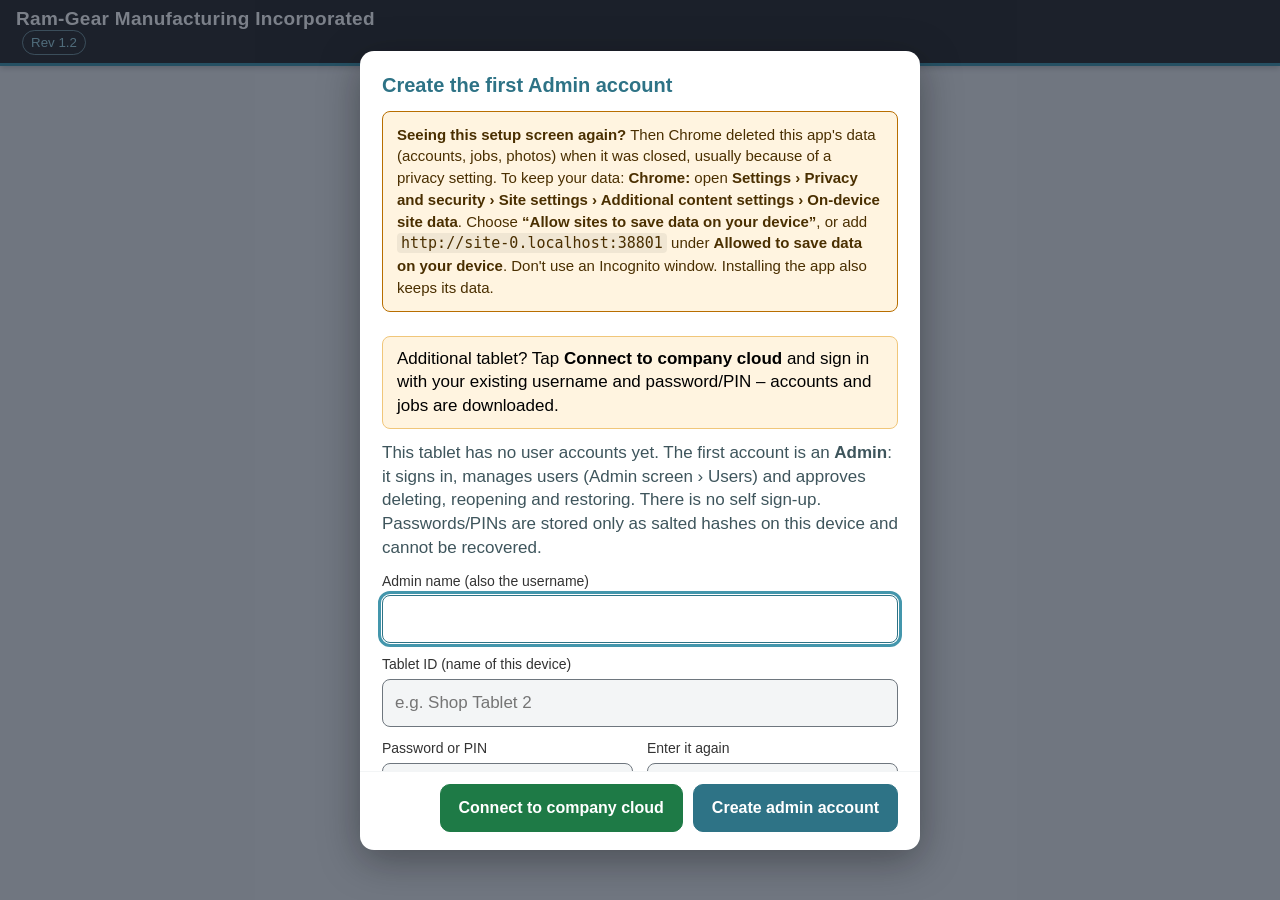
==== index.html @ e6ef88bc "Rev 1.2: offline-first cloud sync (Supabase) with check-out lock, finalized lock, admin user managem" ====
<!doctype html>
<html lang="en">
<head>
<meta charset="utf-8">
<meta name="viewport" content="width=device-width, initial-scale=1, viewport-fit=cover">
<title>Ram-Gear Manufacturing Incorporated</title>
<meta name="theme-color" content="#2C2C2E">
<meta name="description" content="Ram Gear gearbox assembly verification and teardown evaluation forms. Works offline; syncs with the company cloud when connected.">
<link rel="manifest" href="manifest.webmanifest">
<link rel="icon" href="icons/favicon-64.png" type="image/png">
<link rel="apple-touch-icon" href="icons/apple-touch-icon.png">
<meta name="apple-mobile-web-app-capable" content="yes">
<meta name="mobile-web-app-capable" content="yes">
<meta name="apple-mobile-web-app-status-bar-style" content="black-translucent">
<meta name="apple-mobile-web-app-title" content="Ram-Gear">
<link rel="stylesheet" href="app.css">
</head>
<body>
<header class="appbar">
  <button class="appbar-back" id="backBtn" hidden aria-label="Back"></button>
  <div class="appbar-title"><span class="brand">Ram-Gear Manufacturing Incorporated</span> <button type="button" class="rev-tag" id="aboutBtn" title="About this app">Rev</button></div>
  <div class="appbar-actions" id="appbarActions"></div>
  <button type="button" class="cloud-chip" id="cloudChip" hidden>☁</button>
  <div class="userbox" id="userBox"></div>
  <div class="crumbbar" id="appbarSub"></div>
</header>
<main id="view" tabindex="-1"></main>
<section id="login" class="login" hidden aria-label="Sign in">
  <div class="login-bg" aria-hidden="true"></div>
  <form class="login-card" id="loginForm" autocomplete="on" novalidate>
    <img class="login-logo" src="img/ramgear-logo.jpg" alt="Ram-Gear Manufacturing Inc logo" width="383" height="92">
    <h1 class="login-company">Ram-Gear Manufacturing Incorporated</h1>
    <address class="login-address">6150 E Hwy 44<br>Alice, TX 78332</address>
    <p class="login-app"><b>Industrial Gearbox Data</b> <span id="loginTablet"></span></p>
    <p class="login-msg" id="loginMsg" role="status" hidden></p>
    <label class="fld"><span>Username</span><input name="username" id="loginUser" autocomplete="username" autocapitalize="none" autocorrect="off" spellcheck="false" required></label>
    <label class="fld"><span>Password or PIN</span><input name="secret" id="loginSecret" type="password" autocomplete="current-password" required></label>
    <p class="pin-error" id="loginErr" role="alert" hidden></p>
    <button class="btn primary big" id="loginBtn" type="submit">Sign in</button>
    <button class="btn" id="loginRestoreBtn" type="button" hidden>Restore accounts from a backup</button>
    <p class="login-foot">Accounts are managed by your Admin on this tablet. Works offline.</p>
    <p class="login-rev" id="loginRev"></p>
  </form>
</section>
<div id="toast" role="status" aria-live="polite"></div>
<dialog id="dlg"><form method="dialog" id="dlgForm"></form></dialog>
<input type="file" id="fileCamera" accept="image/*" capture="environment" hidden>
<input type="file" id="fileGallery" accept="image/*" multiple hidden>
<input type="file" id="fileRestore" accept="application/json,.json" hidden>
<script src="js/version.js"></script>
<script src="js/config.js"></script>
<script src="vendor/supabase.min.js"></script>
<script src="vendor/pdf-lib.min.js"></script>
<script src="vendor/fflate.min.js"></script>
<script src="js/db.js"></script>
<script src="js/admin.js"></script>
<script src="js/auth.js"></script>
<script src="js/photos.js"></script>
<script src="js/camera.js"></script>
<script src="js/pdf.js"></script>
<script src="js/cloud.js"></script>
<script src="js/app.js"></script>
<script>
if ('serviceWorker' in navigator && location.protocol !== 'file:') {
  window.addEventListener('load', () => navigator.serviceWorker.register('sw.js', {updateViaCache: 'none'}).catch(e => console.warn('SW', e)));
  // A new app version took over (update): reload right away if nobody is signed in (login screen), otherwise offer it.
  const hadController = !!navigator.serviceWorker.controller;
  navigator.serviceWorker.addEventListener('controllerchange', () => {
    if (!hadController || window.__rgReloading) return;
    if (document.body.classList.contains('locked') && !document.querySelector('#dlg[open]')) { window.__rgReloading = true; location.reload(); }
    else if (window.RG && RG.toast) RG.toast('App updated – it will use the new version next time it is opened (or reload now).', 6000);
  });
}
</script>
</body>
</html>
---- app.css ----
/* Brand colors taken from ram-gear.com (theme ramgear, assets/css/main.css :root + WP global styles):
   --rg-navy #2C2C2E (body text, footer, page hero)   --rg-accent #4396AC (links, header rule, focus)
   --rg-accent-hover #2E7386 (primary button hover)   --rg-steel #3E555C   --rg-light #F3F5F6   --rg-muted #6E767E
   --rg-border #D5D8DB   --rg-proof #1A1A1C   #9FD3E1 (hero pill link)   #E8EAED (page background)
   Primary UI color is #2E7386 because white on #4396AC is only 3.4:1 (fails WCAG AA); white on #2E7386 is 5.4:1. */
:root{--navy:#2E7386;--navy2:#2E7386;--header:#2C2C2E;--brand-accent:#4396AC;--steel:#3E555C;--border:#D5D8DB;
--light:#F3F5F6;--grid:#6E767E;--fill:#F3F5F6;--bg:#E8EAED;--text:#2C2C2E;--muted:#3E555C;--link-on-dark:#9FD3E1;
--ok:#1e7a46;--warn:#b86e00;--danger:#b3261e;--accent:#1e7a46;--radius:10px;--tap:48px;
--safe-top:env(safe-area-inset-top,0px);--safe-bottom:env(safe-area-inset-bottom,0px)}
*{box-sizing:border-box}
html{-webkit-text-size-adjust:100%}
body{margin:0;background:var(--bg);color:var(--text);font:17px/1.4 -apple-system,BlinkMacSystemFont,"Segoe UI",Roboto,Helvetica,Arial,sans-serif;-webkit-tap-highlight-color:transparent;padding-bottom:calc(40px + var(--safe-bottom))}
a{color:var(--navy2)}
h1{font-size:24px;margin:0 0 4px;color:var(--navy)} h2{font-size:20px;margin:0;color:var(--navy)} h4{margin:0}
.muted{color:var(--muted)} .small{font-size:14px} .center{text-align:center} .right{margin-left:auto} .mono{font-family:ui-monospace,Menlo,monospace;word-break:break-all}
/* app bar */
.appbar{position:sticky;top:0;z-index:20;display:flex;align-items:center;gap:10px;background:var(--header);border-bottom:3px solid var(--brand-accent);color:#fff;padding:calc(8px + var(--safe-top)) 16px 8px;min-height:60px;box-shadow:0 2px 6px rgba(0,0,0,.2)}
.appbar a{color:#fff}
.appbar-back{display:inline-flex;align-items:center;gap:4px;flex:none;background:rgba(255,255,255,.12);border:1.5px solid rgba(255,255,255,.35);border-radius:10px;color:#fff;min-height:48px;padding:0 14px 0 8px;cursor:pointer;font-family:inherit;font-size:16px;font-weight:600;max-width:240px}
.appbar-back[hidden]{display:none}
.appbar-back .chev{font-size:32px;line-height:1;margin-top:-4px}
.appbar-back .blabel{white-space:nowrap;overflow:hidden;text-overflow:ellipsis}
.appbar-title{flex:1 1 180px;min-width:0;font-size:clamp(15px,1.9vw,19px);font-weight:600;line-height:1.15;white-space:normal;overflow-wrap:anywhere}
.brand{font-weight:800;letter-spacing:.3px} .sep{opacity:.6;margin:0 4px}
.appbar-actions{display:flex;gap:8px;align-items:center;flex-wrap:wrap;justify-content:flex-end}
.save-ind{font-size:13px;opacity:.85;margin-right:6px;white-space:nowrap}
/* buttons */
.btn{display:inline-flex;align-items:center;justify-content:center;gap:6px;min-height:var(--tap);padding:0 18px;border-radius:var(--radius);border:1.5px solid var(--navy);background:#fff;color:var(--navy);font-family:inherit;font-weight:600;font-size:16px;line-height:1;text-decoration:none;cursor:pointer;white-space:nowrap;user-select:none;-webkit-user-select:none}
.btn:active{transform:translateY(1px)}
.btn.primary{background:var(--navy);color:#fff}
.btn.accent{background:var(--accent);border-color:var(--accent);color:#fff}
.btn.warn{background:#fff4e0;border-color:var(--warn);color:#7a4a00}
.btn.danger{background:var(--danger);border-color:var(--danger);color:#fff}
.btn.big{min-height:56px;font-size:18px;padding:0 26px}
.appbar .btn.ghost{background:transparent;color:#fff;border-color:rgba(255,255,255,.6)}
.appbar .btn{min-height:44px;padding:0 14px}
main{max-width:1100px;margin:0 auto;padding:16px;outline:none}
/* cards */
.card{background:#fff;border-radius:var(--radius);padding:18px;margin-bottom:16px;box-shadow:0 1px 3px rgba(0,0,0,.08)}
.card-head{display:flex;align-items:center;gap:12px;margin-bottom:12px;flex-wrap:wrap}
.badge{display:inline-block;font-size:12px;font-weight:700;letter-spacing:.4px;text-transform:uppercase;padding:4px 9px;border-radius:999px;vertical-align:middle}
.badge.draft{background:#fff4e0;color:#7a4a00;border:1px solid #f0c67a}
.badge.done{background:#e3f4ea;color:var(--ok);border:1px solid #9fd3b3}
/* home */
.home-head{display:flex;align-items:center;justify-content:space-between;gap:16px;margin:8px 0 16px}
.search{width:100%;min-height:var(--tap);font-size:17px;padding:0 14px;border:1.5px solid var(--grid);border-radius:var(--radius);margin-bottom:12px}
.joblist{display:grid;gap:12px}
@media (min-width:1200px){.joblist{grid-template-columns:1fr 1fr}}
.jobcard{display:flex;gap:12px;background:#fff;border-radius:var(--radius);padding:16px 18px;text-decoration:none;color:var(--text);border-left:6px solid var(--brand-accent);box-shadow:0 1px 3px rgba(0,0,0,.08)}
.jobcard:active{background:var(--fill)}
.jc-main{flex:1;min-width:0} .jc-wo{font-weight:800;color:var(--navy);font-size:19px} .jc-cust{font-size:18px;margin:2px 0 8px}
.jc-forms{display:flex;flex-wrap:wrap;gap:8px} .formtag{font-size:14px;background:var(--light);border-radius:8px;padding:4px 8px}
.jc-side{text-align:right;display:flex;flex-direction:column;gap:6px;align-items:flex-end}
.empty{background:#fff;border-radius:var(--radius);padding:40px;text-align:center}
.linklist{list-style:none;padding:0;display:grid;gap:10px}
/* job */
.grid2{display:grid;grid-template-columns:1fr 1fr;gap:14px}
.formlist,.doclist{display:grid;gap:10px}
.formrow,.docrow{display:flex;gap:14px;align-items:center;justify-content:space-between;border:1px solid var(--light);border-radius:var(--radius);padding:14px;background:var(--fill)}
.formrow.off{opacity:.8;background:#fff;border-style:dashed}
.fr-main{flex:1;min-width:0} .fr-actions{display:flex;gap:8px;flex-wrap:wrap;justify-content:flex-end}
.bar{height:8px;background:var(--light);border-radius:6px;margin:8px 0 4px;overflow:hidden} .bar i{display:block;height:100%;background:var(--navy)}
/* fields */
.fld{display:flex;flex-direction:column;gap:4px;min-width:0;border:0;padding:0;margin:0}
.fld>span,.fld>legend{font-size:14px;color:#333}
input[type=text],input[type=date],input[type=search],input[type=password],input:not([type]),textarea{width:100%;min-height:var(--tap);font-family:inherit;font-size:17px;line-height:1.3;padding:10px 12px;border:1.5px solid var(--grid);border-radius:8px;background:var(--fill);color:var(--text);-webkit-appearance:none;appearance:none}
textarea{resize:vertical;min-height:80px}
input:focus,textarea:focus{outline:3px solid var(--brand-accent);outline-offset:1px;border-color:var(--navy);background:#fff}
input:disabled,textarea:disabled{background:#fff;color:var(--text);border-color:var(--light);opacity:1;-webkit-text-fill-color:var(--text)}
.with-suffix{display:flex;align-items:center;gap:8px} .with-suffix em{font-style:normal;font-weight:600;white-space:nowrap}
.row{display:grid;gap:12px;grid-template-columns:repeat(var(--c,2),minmax(0,1fr))}
.row.cols1{--c:1}.row.cols2{--c:2}.row.cols3{--c:3}.row.cols4{--c:4}
@media (max-width:700px){.row.cols3,.row.cols4{--c:2}.grid2{grid-template-columns:1fr}}
/* checkbox */
.chk{display:flex;align-items:flex-start;gap:12px;cursor:pointer;min-height:var(--tap);padding:6px 0;position:relative}
.chk input{position:absolute;opacity:0;width:1px;height:1px}
.chk .box{flex:none;width:34px;height:34px;border:2px solid var(--navy);border-radius:6px;background:#fff;display:flex;align-items:center;justify-content:center}
.chk input:checked+.box{background:var(--navy)}
.chk input:checked+.box::after{content:"";width:10px;height:18px;border:solid #fff;border-width:0 4px 4px 0;transform:rotate(45deg) translate(-1px,-2px)}
.chk input:focus-visible+.box{outline:3px solid var(--brand-accent);outline-offset:2px}
.chk .txt{padding-top:5px}
.chk.inline{display:inline-flex;margin-right:20px}
.chk.solo{justify-content:center;padding:0}
.choices{display:flex;flex-wrap:wrap;gap:10px}
.chk.pill{align-items:center;border:1.5px solid var(--grid);border-radius:999px;padding:4px 16px 4px 6px;background:#fff}
.chk.pill .box{width:28px;height:28px;border-radius:50%}
.chk.pill .txt{padding:0}
.chk.pill:has(input:checked){background:var(--light);border-color:var(--navy)}
.seg .chk.pill .box{border-radius:50%}
.chk.pill.replace:has(input:checked){background:#fde8e6;border-color:var(--danger)} .chk.pill.replace input:checked+.box{background:var(--danger);border-color:var(--danger)}
.chk.pill.repair:has(input:checked){background:#fff4e0;border-color:var(--warn)} .chk.pill.repair input:checked+.box{background:var(--warn);border-color:var(--warn)}
.chk.pill.reuse:has(input:checked){background:#e3f4ea;border-color:var(--ok)} .chk.pill.reuse input:checked+.box{background:var(--ok);border-color:var(--ok)}
.other-text{max-width:260px}
.choice-label{font-weight:700}
/* form page */
.form-top{margin:-16px -16px 12px;background:#fff;box-shadow:0 1px 3px rgba(0,0,0,.08)}
.pdfhead{display:none}
.form-meta{padding:14px 16px 6px;display:flex;flex-wrap:wrap;align-items:baseline;gap:6px 16px;justify-content:space-between}
.form-meta h1{font-size:21px;border-bottom:0}
.lockbar{margin:6px 16px 10px;padding:12px 14px;border-radius:8px;background:#e3f4ea;border:1px solid #9fd3b3}
.infobar{margin:6px 16px 10px;padding:10px 14px;border-radius:8px;background:#fff4e0;border:1px solid #f0c67a}
.chips{position:sticky;top:var(--appbar-h,60px);z-index:10;margin:-12px -16px 12px;box-shadow:0 2px 4px rgba(0,0,0,.06);display:flex;gap:8px;overflow-x:auto;padding:10px 16px;background:#fff;border-top:1px solid var(--light);-webkit-overflow-scrolling:touch;scrollbar-width:none}
.chips a{flex:none;white-space:nowrap;text-decoration:none;color:var(--navy);background:var(--light);border-radius:999px;padding:10px 14px;font-size:15px;font-weight:600}
.sec{background:#fff;border-radius:var(--radius);padding:0 16px 14px;margin-bottom:16px;box-shadow:0 1px 3px rgba(0,0,0,.08);scroll-margin-top:170px}
.sec-title{margin:0 -16px 12px;padding:12px 16px 12px 14px;background:var(--light);border-left:6px solid var(--brand-accent);border-radius:var(--radius) var(--radius) 0 0;color:var(--navy);font-size:18px}
.subhead{color:var(--navy);text-transform:uppercase;font-size:15px;letter-spacing:.3px;margin:14px 0 8px}
.blk{position:relative;padding:8px 0;border-bottom:1px solid var(--light)}
.blk:last-of-type{border-bottom:0}
.blk:not(.item):not(.comp):not(.tablewrap)[data-req]{padding-right:70px}
.blk:not(.item):not(.comp):not(.tablewrap)[data-req]>.na-btn{position:absolute;right:0;bottom:12px}
.item-line{display:flex;align-items:flex-start;gap:10px}.item-line .chk{flex:1}
.item .sub{margin:4px 0 4px 46px}
.item label.fld.sub{margin-left:46px}
.na-btn{flex:none;min-width:56px;min-height:40px;border-radius:8px;border:1.5px dashed var(--grid);background:#fff;color:var(--muted);font-family:inherit;font-weight:700;font-size:14px;cursor:pointer}
.na-btn.on{background:#6E767E;border:1.5px solid #6E767E;color:#fff}
.is-na{opacity:.55} .is-na .na-btn{opacity:1}
.missing{background:#fdecea;box-shadow:inset 4px 0 0 var(--danger);border-radius:6px}
tr.missing td{background:#fdecea}
.flash{animation:flash 1.6s ease}
@keyframes flash{0%,40%{box-shadow:0 0 0 4px rgba(179,38,30,.5)}100%{box-shadow:none}}
/* tables */
.tablewrap{overflow-x:auto;-webkit-overflow-scrolling:touch}
.tbl{border-collapse:collapse;width:100%;min-width:640px}
.tbl th{background:var(--steel);color:#fff;font-size:13px;padding:8px 6px;font-weight:700;text-align:center}
.tbl td{border:1px solid var(--grid);padding:4px;vertical-align:middle}
.tbl tbody tr:nth-child(even) td{background:var(--light)}
.tbl td.rowlabel{font-weight:700}
.tbl td input{min-height:44px;padding:8px;font-size:16px;min-width:64px}
.tbl td.c{text-align:center;width:60px}
.tbl .na-col{width:64px;background:transparent!important;border:0;text-align:center}
.tbl tr.is-na td:not(.na-col){opacity:.5}
/* components */
.comp{border:1px solid var(--light);border-radius:var(--radius);margin:10px 0;padding:0;overflow:hidden}
.comp-head{display:flex;align-items:center;gap:12px;flex-wrap:wrap;padding:8px 12px;background:var(--light);border-left:5px solid var(--navy)}
.comp-head>b{flex:1;min-width:200px;font-size:17px;color:var(--navy)}
.other-name{flex:1;display:flex;align-items:center;gap:8px;min-width:240px;font-weight:700}
.comp-body{padding:10px 12px;display:grid;gap:10px}
.comp.missing .comp-head{background:#fdecea}
details>summary{cursor:pointer;min-height:var(--tap);display:flex;align-items:center;font-weight:700;color:var(--navy);list-style:none}
details>summary::before{content:"▸";margin-right:8px;transition:transform .15s} details[open]>summary::before{transform:rotate(90deg)}
details>summary::-webkit-details-marker{display:none}
.sec-photos{margin-top:8px;border-top:1px dashed var(--grid);padding-top:4px}
/* photos */
.photo-btns{display:flex;gap:10px;flex-wrap:wrap;margin-bottom:10px}
.photo-btns .cam{background:var(--navy);color:#fff}
.thumbs{display:grid;grid-template-columns:repeat(auto-fill,minmax(170px,1fr));gap:12px}
.thumb{margin:0;position:relative;background:var(--fill);border:1px solid var(--light);border-radius:8px;padding:6px}
.thumb img{width:100%;height:130px;object-fit:cover;border-radius:6px;display:block;cursor:zoom-in;background:var(--border)}
.thumb .cap{margin-top:6px;min-height:42px;font-size:15px;padding:6px 8px}
.thumb figcaption{font-size:14px;margin-top:4px}
.thumb .del{position:absolute;top:10px;right:10px;width:40px;height:40px;border-radius:50%;border:0;background:rgba(0,0,0,.65);color:#fff;font-size:18px;cursor:pointer}
/* dialog */
dialog{border:0;border-radius:14px;padding:0;width:min(560px,94vw);max-height:90vh;box-shadow:0 10px 40px rgba(0,0,0,.35)}
dialog.wide{width:min(860px,96vw)}
dialog::backdrop{background:rgba(15,25,40,.55)}
.dlg-body{padding:20px 22px 8px;display:grid;gap:12px;max-height:calc(90vh - 90px);overflow:auto}
.dlg-body p{margin:0} .dlg-body ul{margin:0}
.dlg-actions{display:flex;gap:10px;justify-content:flex-end;flex-wrap:wrap;padding:12px 22px 18px;border-top:1px solid var(--light)}
img.full{max-width:100%;max-height:70vh;display:block;margin:0 auto;border-radius:8px}
.missing-list{list-style:none;padding:0;display:grid;gap:8px}
.missing-list li{display:flex;align-items:center;gap:12px;justify-content:space-between;padding:10px 12px;border:1px solid #f3c2bd;background:#fff8f7;border-radius:8px}
.ml-actions{display:flex;gap:8px;flex:none}.ml-actions .btn{min-height:44px;padding:0 12px}
/* viewer */
.viewer{position:fixed;inset:0;z-index:50;background:#333;display:flex;flex-direction:column}
.viewer-bar{display:flex;gap:8px;align-items:center;padding:calc(8px + var(--safe-top)) 12px 8px;background:var(--header);color:#fff;flex-wrap:wrap}
.viewer-bar .grow{flex:1} .viewer iframe{flex:1;border:0;background:#fff;width:100%}
#toast{position:fixed;left:50%;bottom:calc(24px + var(--safe-bottom));transform:translate(-50%,40px);opacity:0;background:#1A1A1C;color:#fff;padding:12px 18px;border-radius:10px;transition:.2s;z-index:60;pointer-events:none;max-width:90vw}
#toast.show{opacity:1;transform:translate(-50%,0)}
.formbody.locked .chk{cursor:default}
.pcount{margin-left:6px;font-weight:600;color:var(--muted)}

.appbar{flex-wrap:wrap;row-gap:4px}
.crumbbar{flex-basis:100%;order:5;font-size:16px;white-space:nowrap;overflow-x:auto;scrollbar-width:none;padding:2px 0 2px}
.crumbbar:empty{display:none}
.crumbs{font-weight:600}
.crumbs a{color:var(--link-on-dark);text-decoration:none;padding:6px 2px}
.crumbs a:active{text-decoration:underline}
.crumbs .sep{opacity:.55;margin:0 6px}
.crumbs .cur{color:#fff}
i.auto{font-style:normal;font-size:12px;color:var(--ok);margin-left:6px}
input[readonly]{background:var(--light);color:var(--muted)}
select{width:100%;min-height:var(--tap);font-family:inherit;font-size:17px;padding:8px 12px;border:1.5px solid var(--grid);border-radius:8px;background:var(--fill);color:var(--text)}
.custcard.unassigned{border-left-color:var(--warn)}
.jobcount{font-weight:800;color:var(--navy);font-size:18px}
.custfile h1{margin:0}
.details{display:grid;grid-template-columns:repeat(auto-fill,minmax(220px,1fr));gap:12px 20px}
.details a{color:var(--navy2);font-weight:600}

.brand{display:block}
@media (max-width:900px){.appbar .btn{padding:0 10px;font-size:15px}.save-ind{display:none}.appbar-back{max-width:150px}}
.pin{font-size:24px!important;letter-spacing:.35em;text-align:center}
.pin-error{color:var(--danger);font-weight:700;background:#fdecea;border:1px solid #f3c2bd;border-radius:8px;padding:10px 12px}
dialog.approval .dlg-body h2{color:var(--danger)}
.btn.danger-outline{border-color:var(--danger);color:var(--danger)}
.tbl.audit{min-width:700px}.tbl.audit td{padding:8px;font-size:15px;vertical-align:top}.tbl.audit tr.bad td{color:var(--danger)}

/* in-app camera */
.vh{position:absolute;width:1px;height:1px;opacity:0;overflow:hidden;pointer-events:none}
.fallback-pick{position:relative;justify-self:start}
.camera{position:fixed;inset:0;z-index:80;background:#000;color:#fff;display:flex;flex-direction:column;padding:env(safe-area-inset-top,0) env(safe-area-inset-right,0) env(safe-area-inset-bottom,0) env(safe-area-inset-left,0)}
.cam-top{display:flex;align-items:center;gap:12px;padding:10px 14px;background:rgba(44,44,46,.92);border-bottom:3px solid var(--brand-accent)}
.cam-top .btn[hidden]{display:none}
.cam-top .btn{background:#fff;color:var(--navy);min-height:52px;font-size:17px}
.cam-title{flex:1;min-width:0;font-weight:700;white-space:nowrap;overflow:hidden;text-overflow:ellipsis}
.cam-count{font-weight:700;background:rgba(255,255,255,.15);border-radius:999px;padding:6px 12px;white-space:nowrap}
.cam-res{font-size:13px;opacity:.7}
.cam-stage{position:relative;flex:1;min-height:0;display:flex;align-items:center;justify-content:center;background:#000}
.cam-stage video{width:100%;height:100%;object-fit:contain;background:#000}
.cam-stage video.mirror{transform:scaleX(-1)}
.cam-msg{position:absolute;font-size:18px;opacity:.8}
.camera:not([data-mode=starting]) .cam-msg{display:none}
.cam-review{position:absolute;inset:0;display:none;align-items:center;justify-content:center;background:#000}
.cam-review img{max-width:100%;max-height:100%;object-fit:contain}
.camera[data-mode=review] .cam-review{display:flex}
.cam-bottom{padding:14px 18px 18px;background:rgba(0,0,0,.85)}
.cam-live-ctl{display:grid;grid-template-columns:1fr auto 1fr;align-items:center;gap:12px}
.cam-review-ctl{display:none;gap:12px;align-items:center}
.camera[data-mode=review] .cam-live-ctl{display:none}
.camera[data-mode=review] .cam-review-ctl{display:flex}
.cam-review-ctl .cam-caption{flex:1;background:#fff;color:#000}
.cam-review-ctl .btn{min-height:56px;font-size:18px;padding:0 22px}
.cam-review-ctl .cam-retake{background:#fff;color:var(--navy)}
.cam-shutter{width:88px;height:88px;border-radius:50%;border:6px solid #fff;background:var(--light);box-shadow:0 0 0 3px rgba(0,0,0,.5) inset;cursor:pointer}
.cam-shutter:active{background:#fff;transform:scale(.95)}
.camera[data-mode=starting] .cam-shutter{opacity:.4;pointer-events:none}
.cam-strip{display:flex;gap:6px;overflow-x:auto;min-height:56px;align-items:center}
.cam-strip img{height:56px;width:56px;object-fit:cover;border-radius:6px;border:2px solid #fff;flex:none}

/* backup reminder */
.backup-banner{display:flex;flex-wrap:wrap;align-items:center;gap:14px 20px;background:#fff4e0;border:2px solid var(--warn);border-radius:var(--radius);padding:16px 18px;margin-bottom:16px;color:#5a3700;font-size:18px}
.backup-banner[hidden]{display:none}
.backup-banner .bb-text{flex:1 1 320px}
.backup-banner .bb-actions{display:flex;gap:12px;flex-wrap:wrap}
.lastbk{font-size:13px;opacity:.85;white-space:nowrap;align-self:center}
.bk-interval{max-width:280px;margin-top:12px}

/* keyboard focus (site: 2-3px solid accent outline) */
.btn:focus-visible,a:focus-visible,select:focus-visible,button:focus-visible{outline:3px solid var(--brand-accent);outline-offset:2px}
.appbar .btn:focus-visible,.appbar a:focus-visible,.appbar-back:focus-visible,.camera .btn:focus-visible,.cam-shutter:focus-visible{outline-color:var(--link-on-dark)}
.btn.primary:hover{background:var(--steel);border-color:var(--steel)}
.card,.sec,.jobcard,.empty{border:1px solid var(--border)}
.jobcard{border-left:6px solid var(--brand-accent)}
select:focus{outline:3px solid var(--brand-accent);outline-offset:1px;border-color:var(--navy)}
.tablet-row{padding:0 16px 10px;max-width:420px}
.job-tablet{margin-top:12px}

/* ---------- login screen ---------- */
body.locked .appbar,body.locked main,body.locked #toast{display:none}
.login{position:fixed;inset:0;z-index:90;display:flex;align-items:center;justify-content:center;padding:calc(24px + var(--safe-top)) 20px calc(24px + var(--safe-bottom));overflow:auto;background:#1A1A1C}
.login[hidden]{display:none}
.login-bg{position:fixed;inset:0;background:url(img/login-bg.jpg) 48% 64%/cover no-repeat}
/* dark overlay: charcoal (#2C2C2E / #1A1A1C from ram-gear.com) so the photo recedes behind the card */
.login-bg::after{content:"";position:absolute;inset:0;background:linear-gradient(180deg,rgba(26,26,28,.55) 0%,rgba(26,26,28,.35) 45%,rgba(26,26,28,.8) 100%)}
.login-card{position:relative;width:min(440px,100%);background:rgba(255,255,255,.97);border-radius:14px;border-top:5px solid var(--brand-accent);box-shadow:0 18px 50px rgba(0,0,0,.45);padding:26px 28px 20px;display:flex;flex-direction:column;gap:12px;color:var(--text)}
.login-logo{display:block;width:min(300px,100%);height:auto;margin:0 auto 2px}
.login-company{margin:0;text-align:center;font-size:21px;color:var(--header);border:0}
.login-address{font-style:normal;text-align:center;color:var(--steel);line-height:1.4;margin-top:-6px}
.login-app{margin:0;text-align:center;color:var(--navy);font-size:15px}
.login-app span{color:var(--steel);font-weight:400}
.login-app span:not(:empty)::before{content:"· "}
.login-msg{margin:0;padding:10px 12px;border-radius:8px;background:var(--light);border:1px solid var(--border);color:var(--header);font-size:15px}
.login-card .fld input{background:#fff}
.login-card .btn{width:100%}
.login-foot{margin:0;text-align:center;font-size:13px;color:var(--steel)}
@media (orientation:landscape) and (max-height:820px){.login-card{padding:18px 24px 14px;gap:9px}.login-logo{width:240px}}
/* ---------- signed-in user in header ---------- */
.userbox{display:flex;align-items:center;gap:8px;flex:none}
.userbox:empty{display:none}
.user-chip{display:inline-flex;align-items:center;gap:6px;font-size:14px;white-space:nowrap;max-width:260px;overflow:hidden;text-overflow:ellipsis}
.role-tag{font-size:11px;font-weight:700;text-transform:uppercase;letter-spacing:.4px;background:var(--brand-accent);color:#1A1A1C;border-radius:999px;padding:2px 8px}
.tbl.users td{vertical-align:middle;text-align:left}
.tbl.users tr.off td{color:var(--steel);background:var(--light)}
.uactions{display:flex;gap:6px;flex-wrap:wrap;justify-content:flex-end}
.uactions .btn{min-height:40px;padding:0 12px;font-size:14px}
.badge.off{background:#eceef0;color:#3E555C;border:1px solid var(--border)}
.card-head .right{margin-left:auto}
.rev-tag{display:inline-block;vertical-align:middle;margin-left:6px;font:600 12px/1 inherit;font-family:inherit;color:var(--link-on-dark);background:transparent;border:1px solid rgba(159,211,225,.6);border-radius:999px;padding:4px 8px;cursor:pointer}
.login-rev{margin:-4px 0 0;text-align:center;font-size:12px;color:var(--steel)}
/* storage persistence warnings */
.store-warn{background:#fff4e0;border:1.5px solid var(--warn);border-radius:8px;padding:12px 14px;color:#4a2f00;font-size:15px;line-height:1.45;margin:0 0 12px}
.store-warn code,.store-error code{background:rgba(0,0,0,.06);padding:1px 4px;border-radius:4px}
.store-ok{color:var(--ok);font-weight:600;margin:0 0 10px}
.storage-banner{display:flex;flex-direction:column;gap:10px;margin-bottom:16px}
.storage-banner[hidden]{display:none}
.storage-banner .store-warn{margin:0}
.store-line{display:flex;flex-wrap:wrap;align-items:center;gap:10px;margin-bottom:10px}
.store-error{background:#fdecea;border:1px solid #f3c2bd;border-radius:8px;padding:12px 14px;color:#5c1410}
.store-error h2{color:var(--danger);margin-bottom:6px}
/* cloud sync */
.cloud-chip{flex:none;min-height:40px;border-radius:20px;border:1.5px solid rgba(255,255,255,.35);background:rgba(255,255,255,.1);color:#fff;font:600 14px/1 inherit;font-family:inherit;padding:0 12px;cursor:pointer;white-space:nowrap}
.cloud-chip[hidden]{display:none}
.cloud-chip.off{border-color:#f0c36d;color:#ffe2a8}
.cloud-chip.bad{border-color:#ff9c94;color:#ffd0cb}
.lockbar.inuse{background:#fff4e0;border-color:var(--warn);color:#4a2f00}
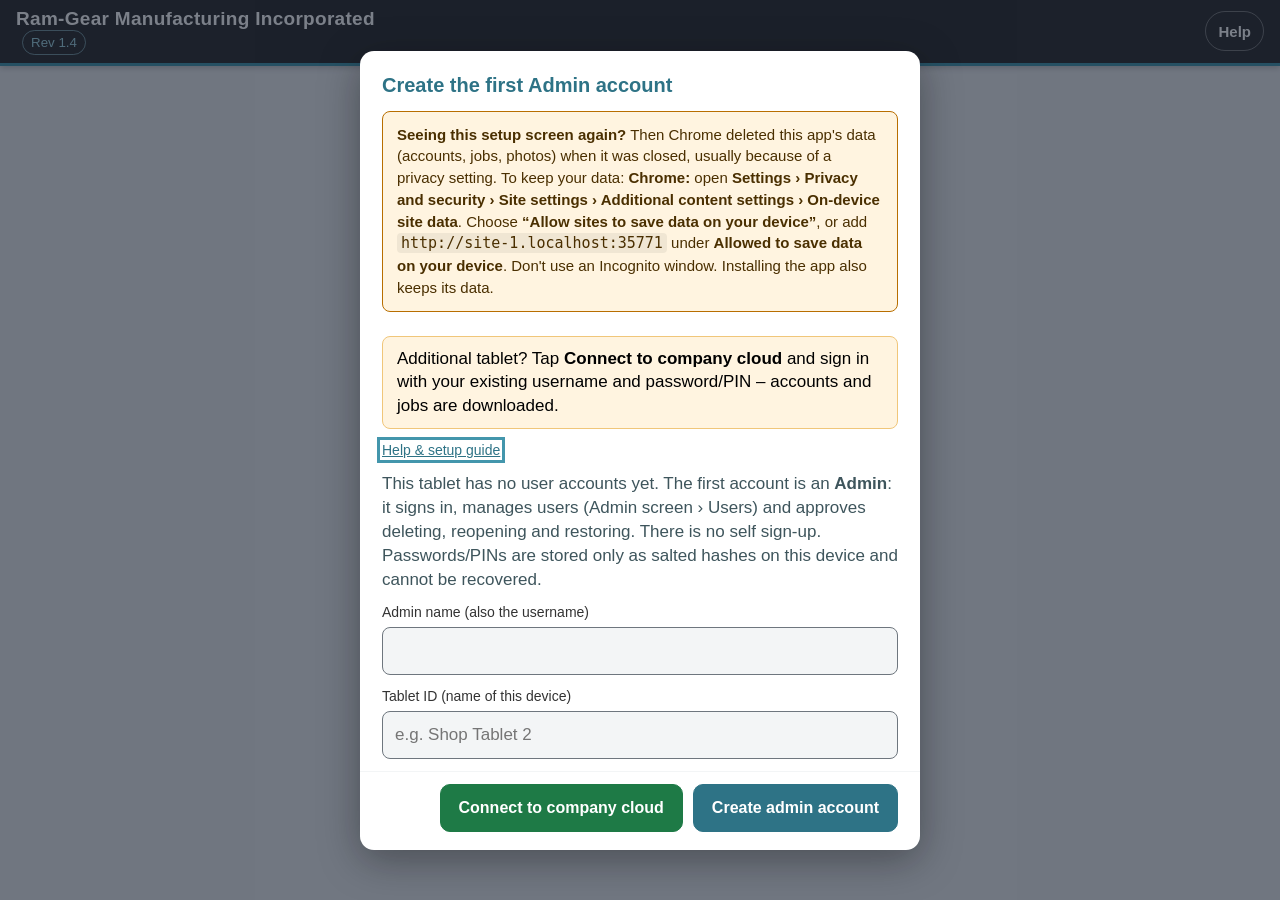
==== commit 9e0ede44: "Rev 1.4: Help page (step-by-step guide, offline, printable), Enter submits dialogs, phone/desktop la" ====
--- a/index.html
+++ b/index.html
@@ -20,6 +20,7 @@
   <button class="appbar-back" id="backBtn" hidden aria-label="Back"></button>
   <div class="appbar-title"><span class="brand">Ram-Gear Manufacturing Incorporated</span> <button type="button" class="rev-tag" id="aboutBtn" title="About this app">Rev</button></div>
   <div class="appbar-actions" id="appbarActions"></div>
+  <a class="help-link" id="helpLink" href="help.html" target="_blank" rel="noopener" title="How-to guide">Help</a>
   <button type="button" class="cloud-chip" id="cloudChip" hidden>☁</button>
   <div class="userbox" id="userBox"></div>
   <div class="crumbbar" id="appbarSub"></div>
@@ -38,7 +39,7 @@
     <p class="pin-error" id="loginErr" role="alert" hidden></p>
     <button class="btn primary big" id="loginBtn" type="submit">Sign in</button>
     <button class="btn" id="loginRestoreBtn" type="button" hidden>Restore accounts from a backup</button>
-    <p class="login-foot">Accounts are managed by your Admin on this tablet. Works offline.</p>
+    <p class="login-foot">Accounts are managed by your Admin. Works offline. <a href="help.html" target="_blank" rel="noopener" id="loginHelp">Help &amp; setup guide</a></p>
     <p class="login-rev" id="loginRev"></p>
   </form>
 </section>
--- a/app.css
+++ b/app.css
@@ -23,7 +23,7 @@
 .appbar-title{flex:1 1 180px;min-width:0;font-size:clamp(15px,1.9vw,19px);font-weight:600;line-height:1.15;white-space:normal;overflow-wrap:anywhere}
 .brand{font-weight:800;letter-spacing:.3px} .sep{opacity:.6;margin:0 4px}
 .appbar-actions{display:flex;gap:8px;align-items:center;flex-wrap:wrap;justify-content:flex-end}
-.save-ind{font-size:13px;opacity:.85;margin-right:6px;white-space:nowrap}
+.save-ind{font-size:13px;opacity:.85;margin-right:6px;white-space:nowrap;display:inline-block;min-width:118px;text-align:right}
 /* buttons */
 .btn{display:inline-flex;align-items:center;justify-content:center;gap:6px;min-height:var(--tap);padding:0 18px;border-radius:var(--radius);border:1.5px solid var(--navy);background:#fff;color:var(--navy);font-family:inherit;font-weight:600;font-size:16px;line-height:1;text-decoration:none;cursor:pointer;white-space:nowrap;user-select:none;-webkit-user-select:none}
 .btn:active{transform:translateY(1px)}
@@ -292,3 +292,18 @@
 .cloud-chip.off{border-color:#f0c36d;color:#ffe2a8}
 .cloud-chip.bad{border-color:#ff9c94;color:#ffd0cb}
 .lockbar.inuse{background:#fff4e0;border-color:var(--warn);color:#4a2f00}
+.help-link{flex:none;display:inline-flex;align-items:center;min-height:40px;padding:0 12px;border-radius:20px;border:1.5px solid rgba(255,255,255,.35);color:var(--link-on-dark);font-weight:600;font-size:15px;text-decoration:none}
+.help-link:hover{background:rgba(255,255,255,.1)}
+.login-foot a{color:var(--navy);font-weight:600}
+/* ---------- Rev 1.4 layout: phones and small windows ---------- */
+/* Phones: the header wraps to several rows, so it scrolls away instead of covering a third of the screen;
+   the form's section chips then stick to the very top. */
+@media (max-width:600px){
+  .appbar{position:relative;gap:6px;padding:calc(6px + var(--safe-top)) 10px 6px}
+  .appbar .brand{font-size:15px}
+  .appbar .btn,.appbar .help-link,.cloud-chip{min-height:40px;padding:0 10px;font-size:14px}
+  .appbar-back{min-height:44px}
+  .chips{top:0}
+  .sec{scroll-margin-top:64px}
+  .card{padding:14px}
+}
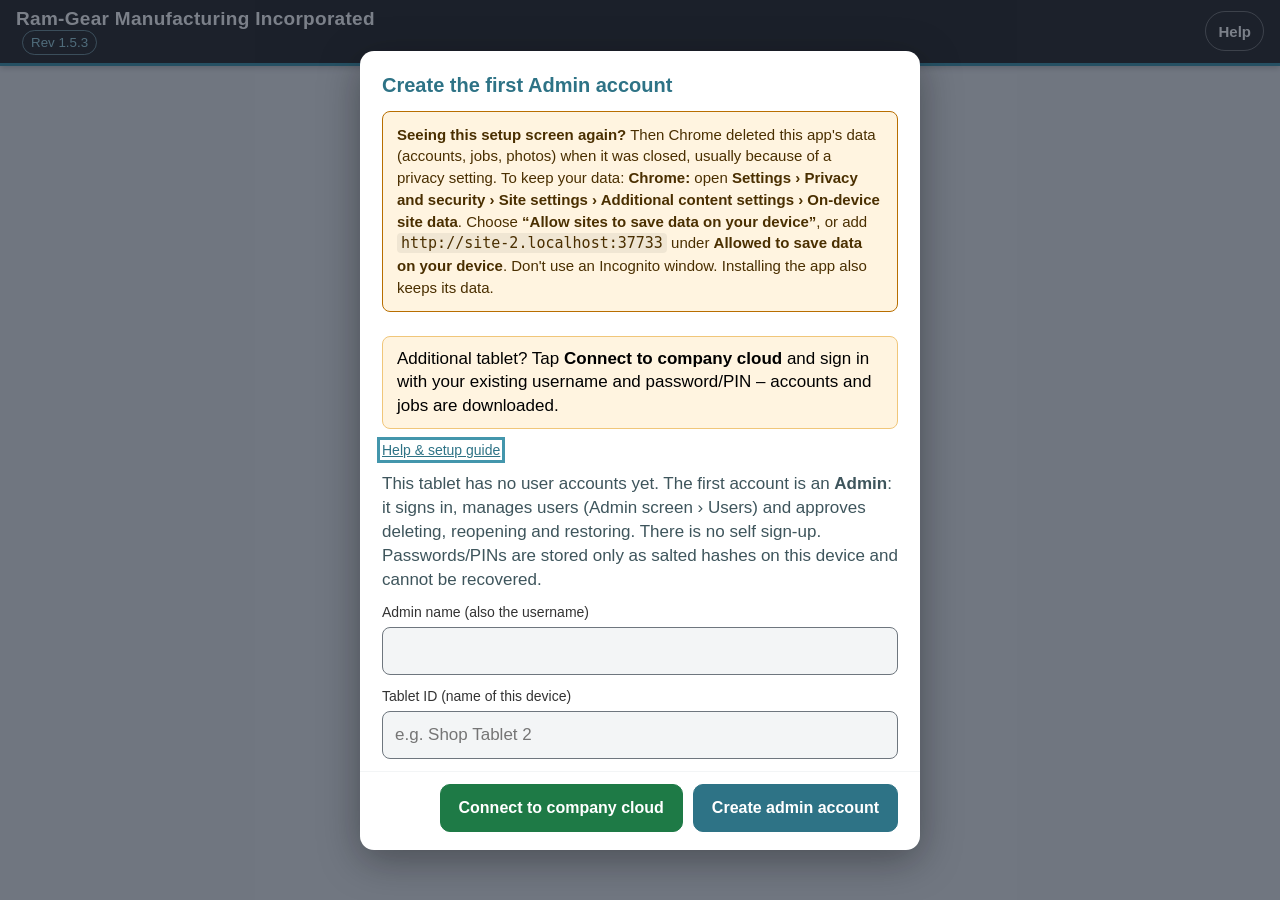
==== commit eed4e123: "Rev 1.5.3: uniform field height in the customer dialog, US phone format XXX-XXX-XXXX (typing, paste," ====
--- a/index.html
+++ b/index.html
@@ -58,6 +58,7 @@
 <script src="js/auth.js"></script>
 <script src="js/photos.js"></script>
 <script src="js/camera.js"></script>
+<script src="js/phone.js"></script>
 <script src="js/pdf.js"></script>
 <script src="js/cloud.js"></script>
 <script src="js/app.js"></script>
--- a/app.css
+++ b/app.css
@@ -55,6 +55,10 @@
 .linklist{list-style:none;padding:0;display:grid;gap:10px}
 /* job */
 .grid2{display:grid;grid-template-columns:1fr 1fr;gap:14px}
+/* customer dialog (Rev 1.5.3): every single-line field the same height (widths stay natural: contact + phone side by side);
+   the address box starts one line high and grows with its text; notes stays a multi-line box */
+.custform{display:grid;gap:14px}.custform .fld>span{min-height:18px}.custform input{height:var(--tap);min-height:var(--tap);margin:0}
+.custform textarea.autogrow{height:var(--tap);min-height:var(--tap);resize:none;overflow:hidden;max-height:240px}
 .formlist,.doclist{display:grid;gap:10px}
 .formrow,.docrow{display:flex;gap:14px;align-items:center;justify-content:space-between;border:1px solid var(--light);border-radius:var(--radius);padding:14px;background:var(--fill)}
 .formrow.off{opacity:.8;background:#fff;border-style:dashed}
@@ -63,7 +67,7 @@
 /* fields */
 .fld{display:flex;flex-direction:column;gap:4px;min-width:0;border:0;padding:0;margin:0}
 .fld>span,.fld>legend{font-size:14px;color:#333}
-input[type=text],input[type=date],input[type=search],input[type=password],input:not([type]),textarea{width:100%;min-height:var(--tap);font-family:inherit;font-size:17px;line-height:1.3;padding:10px 12px;border:1.5px solid var(--grid);border-radius:8px;background:var(--fill);color:var(--text);-webkit-appearance:none;appearance:none}
+input[type=text],input[type=date],input[type=search],input[type=password],input[type=tel],input[type=email],input[type=number],input:not([type]),textarea{width:100%;min-height:var(--tap);font-family:inherit;font-size:17px;line-height:1.3;padding:10px 12px;border:1.5px solid var(--grid);border-radius:8px;background:var(--fill);color:var(--text);-webkit-appearance:none;appearance:none}
 textarea{resize:vertical;min-height:80px}
 input:focus,textarea:focus{outline:3px solid var(--brand-accent);outline-offset:1px;border-color:var(--navy);background:#fff}
 input:disabled,textarea:disabled{background:#fff;color:var(--text);border-color:var(--light);opacity:1;-webkit-text-fill-color:var(--text)}
@@ -127,6 +131,7 @@
 .tbl td.rowlabel{font-weight:700}
 .tbl td input{min-height:44px;padding:8px;font-size:16px;min-width:64px}
 .tbl td.c{text-align:center;width:60px}
+.tbl td.cc{padding:4px 6px}.tbl td.cc .choices.rr{display:flex;flex-wrap:nowrap;gap:8px;justify-content:center}.tbl td.cc .chk.pill{min-height:var(--tap);white-space:nowrap}
 .tbl .na-col{width:64px;background:transparent!important;border:0;text-align:center}
 .tbl tr.is-na td:not(.na-col){opacity:.5}
 /* components */
@@ -229,6 +234,7 @@
 /* backup reminder */
 .backup-banner{display:flex;flex-wrap:wrap;align-items:center;gap:14px 20px;background:#fff4e0;border:2px solid var(--warn);border-radius:var(--radius);padding:16px 18px;margin-bottom:16px;color:#5a3700;font-size:18px}
 .backup-banner[hidden]{display:none}
+.custcard[hidden]{display:none}
 .backup-banner .bb-text{flex:1 1 320px}
 .backup-banner .bb-actions{display:flex;gap:12px;flex-wrap:wrap}
 .lastbk{font-size:13px;opacity:.85;white-space:nowrap;align-self:center}
@@ -307,3 +313,16 @@
   .sec{scroll-margin-top:64px}
   .card{padding:14px}
 }
+
+/* Rev 1.5: gearboxes and reduction types */
+.typetag{display:inline-block;font-size:13px;font-weight:700;background:#e8eef5;color:var(--navy);border:1px solid #b9c7d8;border-radius:8px;padding:3px 8px;margin-right:6px}
+.typetag.big{font-size:15px;padding:5px 10px}
+.jc-types{margin:2px 0 6px}
+.gbcard .card-head{flex-wrap:wrap;gap:8px}
+.gb-actions{display:flex;gap:6px;flex-wrap:wrap}
+.danger-text{color:var(--danger)}
+.gb-line{font-size:15px;color:var(--navy);margin:2px 0 6px}
+.rtype .choices{display:flex;flex-wrap:wrap;gap:10px;margin-top:6px}
+.rtype legend{font-weight:600}
+.rtype-confirm{font-size:20px;color:var(--navy)}
+.addgb{padding-top:14px;padding-bottom:14px}
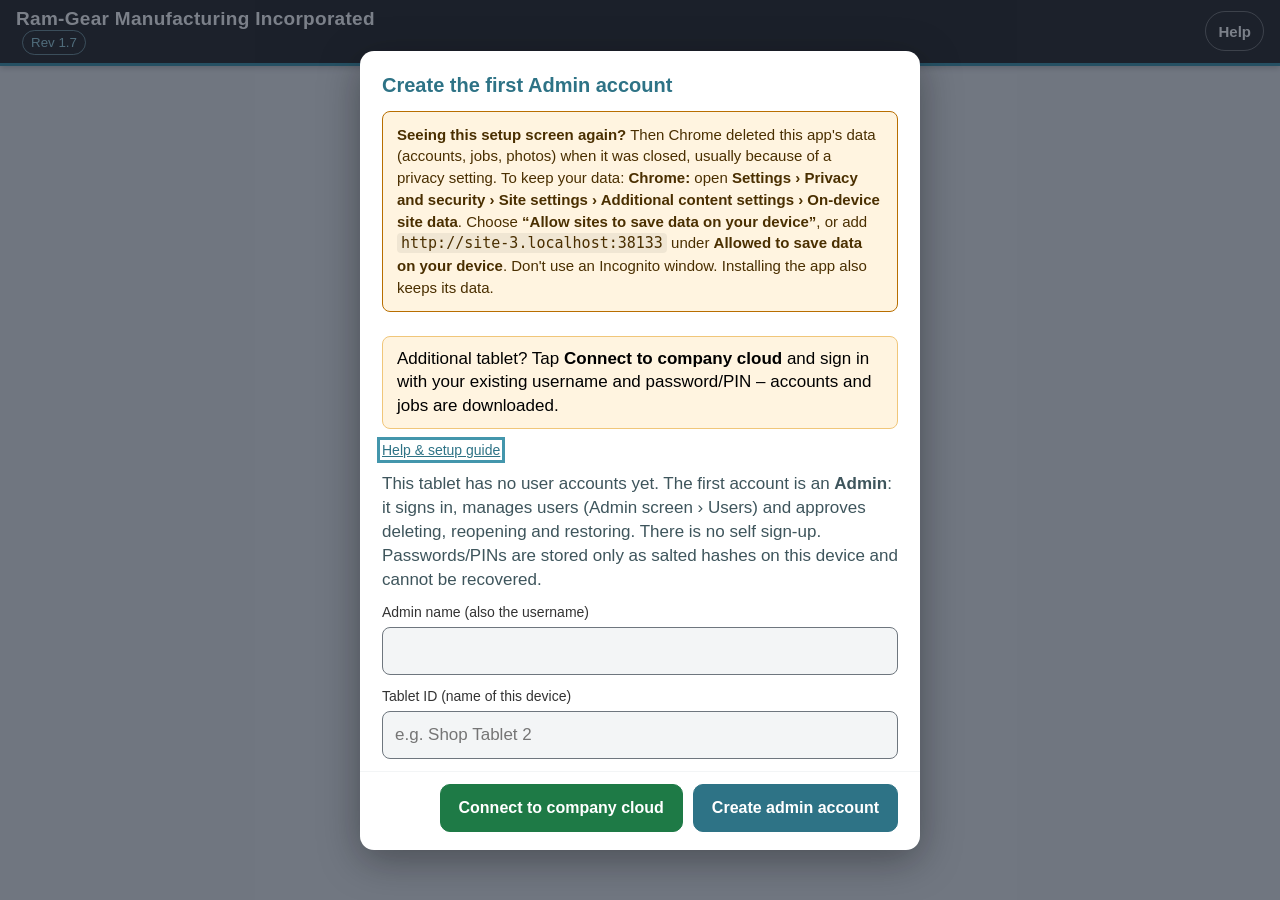
==== commit 6ed75ecc: "Rev 1.7: Parts Summary per gearbox + job roll-up (app view, final teardown / combined / standalone P" ====
--- a/index.html
+++ b/index.html
@@ -59,6 +59,7 @@
 <script src="js/photos.js"></script>
 <script src="js/camera.js"></script>
 <script src="js/phone.js"></script>
+<script src="js/parts.js"></script>
 <script src="js/pdf.js"></script>
 <script src="js/cloud.js"></script>
 <script src="js/app.js"></script>
--- a/app.css
+++ b/app.css
@@ -134,6 +134,9 @@
 .tbl td.cc{padding:4px 6px}.tbl td.cc .choices.rr{display:flex;flex-wrap:nowrap;gap:8px;justify-content:center}.tbl td.cc .chk.pill{min-height:var(--tap);white-space:nowrap}
 .tbl .na-col{width:64px;background:transparent!important;border:0;text-align:center}
 .tbl tr.is-na td:not(.na-col){opacity:.5}
+.tbl tr.is-skip td:not(.na-col){opacity:.45}.tbl tr.is-skip .na-btn{visibility:hidden}
+input.calc{background:var(--light);font-weight:700;cursor:default}
+.rtype .pstages{display:none;margin-top:10px;align-items:center;gap:12px;flex-wrap:wrap}.rtype.pl .pstages{display:flex}.pstages-label{font-size:14px;font-weight:600}
 /* components */
 .comp{border:1px solid var(--light);border-radius:var(--radius);margin:10px 0;padding:0;overflow:hidden}
 .comp-head{display:flex;align-items:center;gap:12px;flex-wrap:wrap;padding:8px 12px;background:var(--light);border-left:5px solid var(--navy)}
@@ -326,3 +329,13 @@
 .rtype legend{font-weight:600}
 .rtype-confirm{font-size:20px;color:var(--navy)}
 .addgb{padding-top:14px;padding-bottom:14px}
+
+/* Rev 1.6: L. Teardown photos */
+.tphotos .photos{margin-top:8px}
+.tphotos .thumbs{grid-template-columns:repeat(auto-fill,minmax(200px,1fr))}
+
+/* Rev 1.7: Parts Summary */
+.tbl.parts td.num{text-align:right;font-variant-numeric:tabular-nums}
+.tbl.parts td{vertical-align:top}
+.partsstatus{font-size:15px}
+.fld.apponly input{background:#fffdf3}
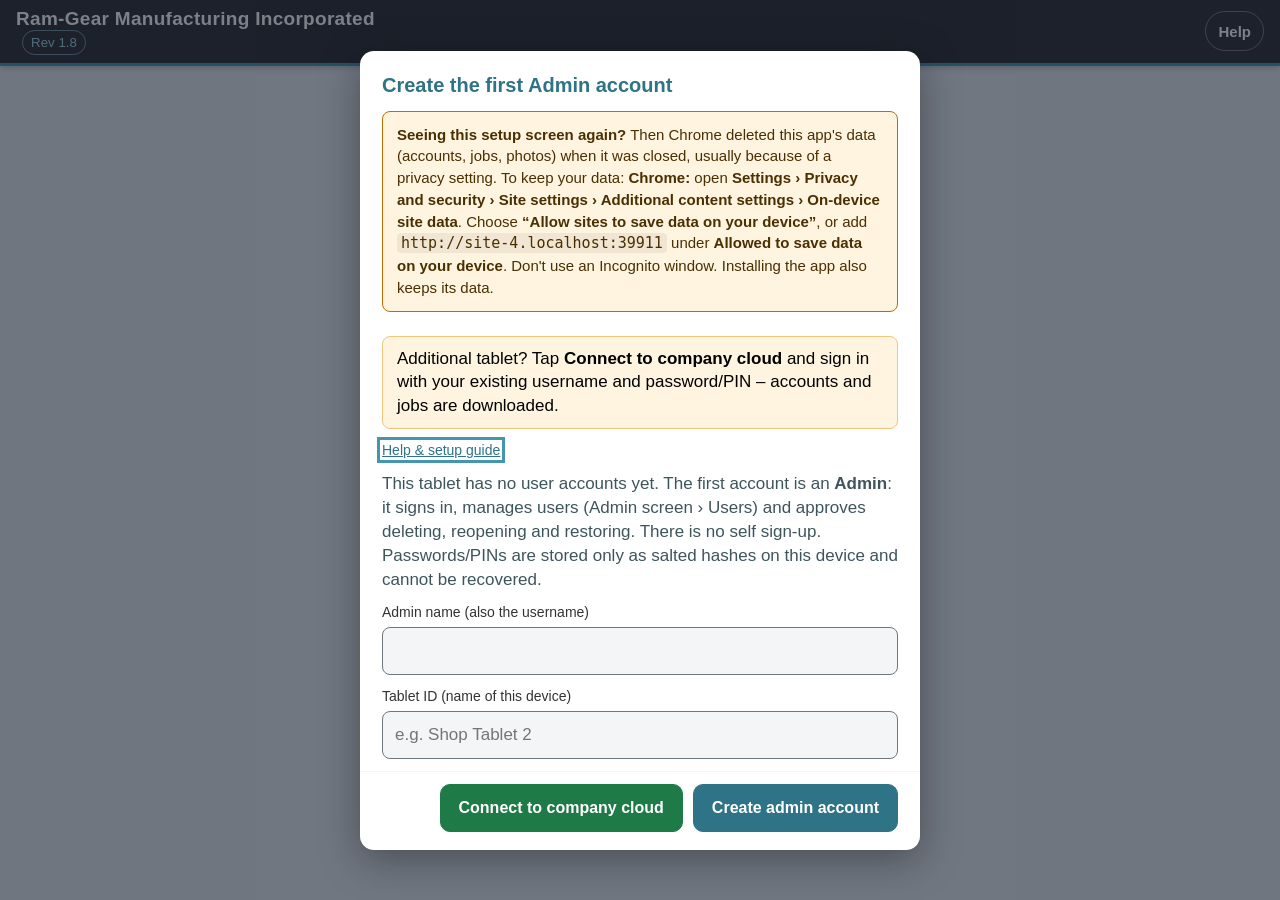
==== commit 1452e9a7: "Rev 1.8: customer cards - View card, Find in card file (Cardfile link), migration 002_customer_cards" ====
--- a/index.html
+++ b/index.html
@@ -59,6 +59,7 @@
 <script src="js/photos.js"></script>
 <script src="js/camera.js"></script>
 <script src="js/phone.js"></script>
+<script src="js/card.js"></script>
 <script src="js/parts.js"></script>
 <script src="js/pdf.js"></script>
 <script src="js/cloud.js"></script>
--- a/app.css
+++ b/app.css
@@ -339,3 +339,16 @@
 .tbl.parts td{vertical-align:top}
 .partsstatus{font-size:15px}
 .fld.apponly input{background:#fffdf3}
+
+/* Rev 1.8: customer card */
+pre.card-body { white-space: pre-wrap; font-family: inherit; font-size: 1rem; line-height: 1.45; background: var(--bg2, #f3f6fa); border: 1px solid var(--line, #d8dee6); border-radius: 8px; padding: 12px 14px; margin: 8px 0; }
+h2.card-title { word-break: break-word; }
+.cardfind { border: 1px dashed var(--line, #d8dee6); border-radius: 10px; padding: 8px 12px 4px; margin-bottom: 10px; background: var(--bg2, #f3f6fa); }
+.cardfind, .cardhits { min-width: 0; max-width: 100%; }
+.cardhits { display: flex; flex-direction: column; gap: 4px; margin: 4px 0 8px; max-height: 42vh; overflow: auto; }
+.cardhit { display: block; width: 100%; min-width: 0; box-sizing: border-box; overflow: hidden; text-align: left; border: 1px solid var(--line, #d8dee6); background: #fff; border-radius: 8px; padding: 8px 10px; font: inherit; cursor: pointer; min-height: 44px; }
+.cardhit:hover:not(:disabled) { border-color: var(--accent, #2a6f86); }
+.cardhit .s { display: block; width: 0; min-width: 100%; margin-top: 2px; white-space: nowrap; overflow: hidden; text-overflow: ellipsis; }
+.cardhit.linked { opacity: .55; cursor: not-allowed; background: #f4f4f4; }
+.cardhit .tag { font-style: italic; }
+.cardpicked { margin: 4px 0 8px; padding: 8px 10px; border-radius: 8px; background: #e8f4ea; border: 1px solid #b9dcc0; }
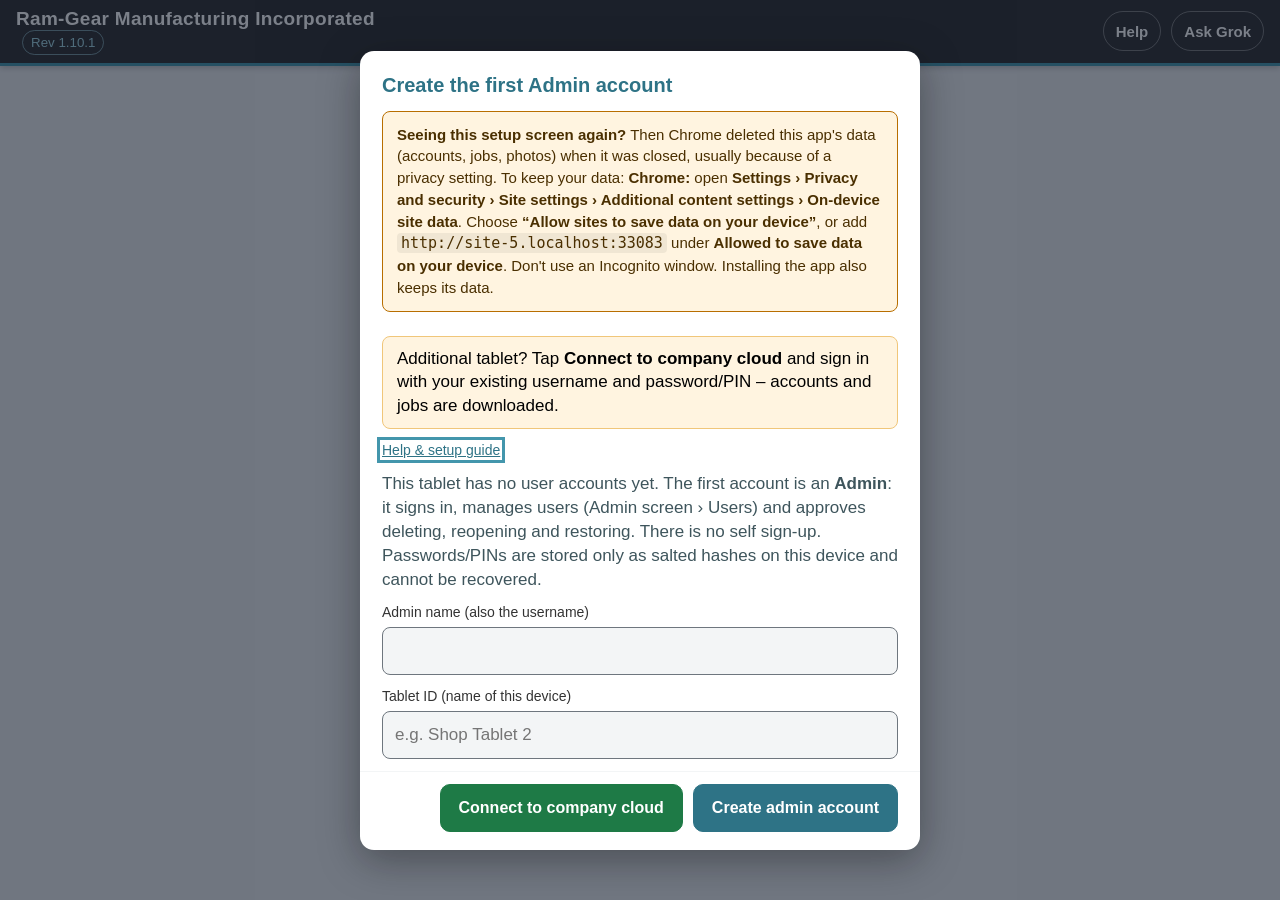
==== commit 42ce90fa: "Rev 1.10.1: Ask Grok help link (top bar + sign-in screen)" ====
--- a/index.html
+++ b/index.html
@@ -21,6 +21,7 @@
   <div class="appbar-title"><span class="brand">Ram-Gear Manufacturing Incorporated</span> <button type="button" class="rev-tag" id="aboutBtn" title="About this app">Rev</button></div>
   <div class="appbar-actions" id="appbarActions"></div>
   <a class="help-link" id="helpLink" href="help.html" target="_blank" rel="noopener" title="How-to guide">Help</a>
+  <a class="help-link" id="askGrokLink" href="https://grok.com/?q=I&#39;m%20using%20Ram-Gear&#39;s%20QC%20Form%20app%2C%20a%20web%20app%20for%20gearbox%20repair%20quality-control%20inspection%20forms%20(teardown%20evaluations%2C%20assembly%20verification%2C%20photos%2C%20PDF%20reports).%20Can%20you%20give%20me%20some%20pointers%20on%20how%20to%20use%20it%3F" target="_blank" rel="noopener noreferrer" title="Ask Grok how to use this app (opens grok.com; no job or customer data is sent)">Ask Grok</a>
   <button type="button" class="cloud-chip" id="cloudChip" hidden>☁</button>
   <div class="userbox" id="userBox"></div>
   <div class="crumbbar" id="appbarSub"></div>
@@ -39,7 +40,7 @@
     <p class="pin-error" id="loginErr" role="alert" hidden></p>
     <button class="btn primary big" id="loginBtn" type="submit">Sign in</button>
     <button class="btn" id="loginRestoreBtn" type="button" hidden>Restore accounts from a backup</button>
-    <p class="login-foot">Accounts are managed by your Admin. Works offline. <a href="help.html" target="_blank" rel="noopener" id="loginHelp">Help &amp; setup guide</a></p>
+    <p class="login-foot">Accounts are managed by your Admin. Works offline. <a href="help.html" target="_blank" rel="noopener" id="loginHelp">Help &amp; setup guide</a> · <a href="https://grok.com/?q=I&#39;m%20using%20Ram-Gear&#39;s%20QC%20Form%20app%2C%20a%20web%20app%20for%20gearbox%20repair%20quality-control%20inspection%20forms%20(teardown%20evaluations%2C%20assembly%20verification%2C%20photos%2C%20PDF%20reports).%20Can%20you%20give%20me%20some%20pointers%20on%20how%20to%20use%20it%3F" target="_blank" rel="noopener noreferrer" id="loginAskGrok">Ask Grok</a></p>
     <p class="login-rev" id="loginRev"></p>
   </form>
 </section>
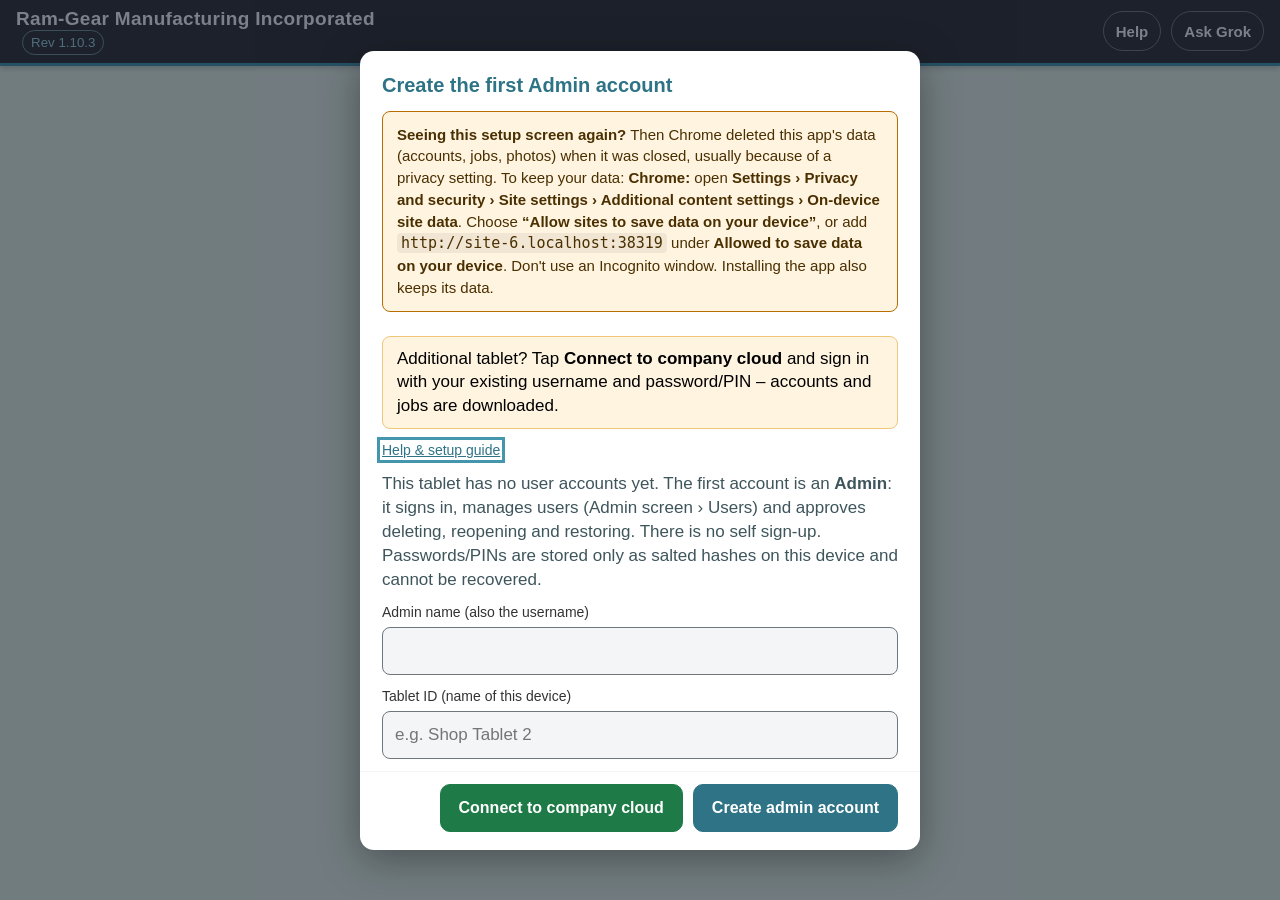
==== commit 1d599429: "Rev 1.10.3: fuller help guide, Try-it practice boxes, per-section Ask Grok links; Ask Grok asks to r" ====
--- a/index.html
+++ b/index.html
@@ -21,7 +21,7 @@
   <div class="appbar-title"><span class="brand">Ram-Gear Manufacturing Incorporated</span> <button type="button" class="rev-tag" id="aboutBtn" title="About this app">Rev</button></div>
   <div class="appbar-actions" id="appbarActions"></div>
   <a class="help-link" id="helpLink" href="help.html" target="_blank" rel="noopener" title="How-to guide">Help</a>
-  <a class="help-link" id="askGrokLink" href="https://grok.com/?q=I&#39;m%20using%20Ram-Gear&#39;s%20QC%20Form%20app%2C%20a%20web%20app%20for%20gearbox%20repair%20quality-control%20inspection%20forms%20(teardown%20evaluations%2C%20assembly%20verification%2C%20photos%2C%20PDF%20reports).%20Can%20you%20give%20me%20some%20pointers%20on%20how%20to%20use%20it%3F" target="_blank" rel="noopener noreferrer" title="Ask Grok how to use this app (opens grok.com; no job or customer data is sent)">Ask Grok</a>
+  <a class="help-link" id="askGrokLink" href="https://grok.com/?q=I&#39;m%20using%20Ram-Gear&#39;s%20QC%20Form%20app%2C%20a%20web%20app%20for%20gearbox%20repair%20quality-control%20inspection%20forms.%20Please%20read%20https%3A%2F%2Fram-gear.github.io%2Framgear-app%2Fhelp.html%20first%2C%20then%20give%20me%20some%20pointers%20on%20how%20to%20use%20it." target="_blank" rel="noopener noreferrer" title="Ask Grok how to use this app (opens grok.com; no job or customer data is sent)">Ask Grok</a>
   <button type="button" class="cloud-chip" id="cloudChip" hidden>☁</button>
   <div class="userbox" id="userBox"></div>
   <div class="crumbbar" id="appbarSub"></div>
@@ -40,7 +40,7 @@
     <p class="pin-error" id="loginErr" role="alert" hidden></p>
     <button class="btn primary big" id="loginBtn" type="submit">Sign in</button>
     <button class="btn" id="loginRestoreBtn" type="button" hidden>Restore accounts from a backup</button>
-    <p class="login-foot">Accounts are managed by your Admin. Works offline. <a href="help.html" target="_blank" rel="noopener" id="loginHelp">Help &amp; setup guide</a> · <a href="https://grok.com/?q=I&#39;m%20using%20Ram-Gear&#39;s%20QC%20Form%20app%2C%20a%20web%20app%20for%20gearbox%20repair%20quality-control%20inspection%20forms%20(teardown%20evaluations%2C%20assembly%20verification%2C%20photos%2C%20PDF%20reports).%20Can%20you%20give%20me%20some%20pointers%20on%20how%20to%20use%20it%3F" target="_blank" rel="noopener noreferrer" id="loginAskGrok">Ask Grok</a></p>
+    <p class="login-foot">Accounts are managed by your Admin. Works offline. <a href="help.html" target="_blank" rel="noopener" id="loginHelp">Help &amp; setup guide</a> · <a href="https://grok.com/?q=I&#39;m%20using%20Ram-Gear&#39;s%20QC%20Form%20app%2C%20a%20web%20app%20for%20gearbox%20repair%20quality-control%20inspection%20forms.%20Please%20read%20https%3A%2F%2Fram-gear.github.io%2Framgear-app%2Fhelp.html%20first%2C%20then%20give%20me%20some%20pointers%20on%20how%20to%20use%20it." target="_blank" rel="noopener noreferrer" id="loginAskGrok">Ask Grok</a></p>
     <p class="login-rev" id="loginRev"></p>
   </form>
 </section>
--- a/app.css
+++ b/app.css
@@ -4,7 +4,7 @@
    --rg-border #D5D8DB   --rg-proof #1A1A1C   #9FD3E1 (hero pill link)   #E8EAED (page background)
    Primary UI color is #2E7386 because white on #4396AC is only 3.4:1 (fails WCAG AA); white on #2E7386 is 5.4:1. */
 :root{--navy:#2E7386;--navy2:#2E7386;--header:#2C2C2E;--brand-accent:#4396AC;--steel:#3E555C;--border:#D5D8DB;
---light:#F3F5F6;--grid:#6E767E;--fill:#F3F5F6;--bg:#E8EAED;--text:#2C2C2E;--muted:#3E555C;--link-on-dark:#9FD3E1;
+--light:#F3F5F6;--grid:#6E767E;--fill:#F3F5F6;--bg:#EAF7EA;--text:#2C2C2E;--muted:#3E555C;--link-on-dark:#9FD3E1;
 --ok:#1e7a46;--warn:#b86e00;--danger:#b3261e;--accent:#1e7a46;--radius:10px;--tap:48px;
 --safe-top:env(safe-area-inset-top,0px);--safe-bottom:env(safe-area-inset-bottom,0px)}
 *{box-sizing:border-box}
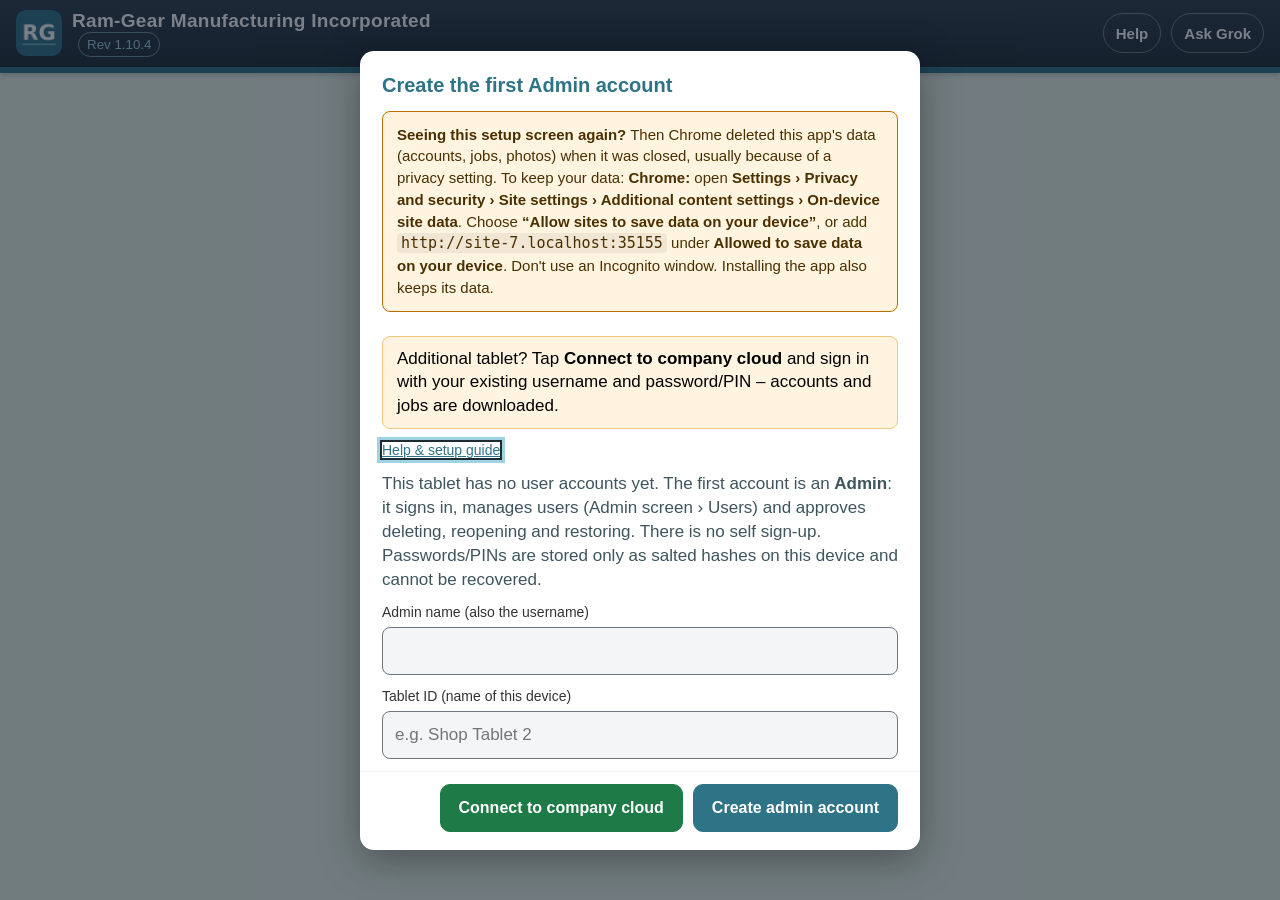
==== commit f188e9dd: "Rev 1.10.4: App Hub look (header gradient, teal accents, focus ring); help.html matched" ====
--- a/index.html
+++ b/index.html
@@ -18,6 +18,7 @@
 <body>
 <header class="appbar">
   <button class="appbar-back" id="backBtn" hidden aria-label="Back"></button>
+  <img class="appbar-icon" src="icons/icon-192.png" alt="" width="46" height="46">
   <div class="appbar-title"><span class="brand">Ram-Gear Manufacturing Incorporated</span> <button type="button" class="rev-tag" id="aboutBtn" title="About this app">Rev</button></div>
   <div class="appbar-actions" id="appbarActions"></div>
   <a class="help-link" id="helpLink" href="help.html" target="_blank" rel="noopener" title="How-to guide">Help</a>
--- a/app.css
+++ b/app.css
@@ -3,7 +3,7 @@
    --rg-accent-hover #2E7386 (primary button hover)   --rg-steel #3E555C   --rg-light #F3F5F6   --rg-muted #6E767E
    --rg-border #D5D8DB   --rg-proof #1A1A1C   #9FD3E1 (hero pill link)   #E8EAED (page background)
    Primary UI color is #2E7386 because white on #4396AC is only 3.4:1 (fails WCAG AA); white on #2E7386 is 5.4:1. */
-:root{--navy:#2E7386;--navy2:#2E7386;--header:#2C2C2E;--brand-accent:#4396AC;--steel:#3E555C;--border:#D5D8DB;
+:root{--navy:#2E7386;--navy2:#2E7386;--header:#2C2C2E;--brand-accent:#2E7386;--hover:#245E6E;--focus:#9FD3E1;--hdr-grad:linear-gradient(#2b3d47,#1d2b33);--steel:#3E555C;--border:#D5D8DB;
 --light:#F3F5F6;--grid:#6E767E;--fill:#F3F5F6;--bg:#EAF7EA;--text:#2C2C2E;--muted:#3E555C;--link-on-dark:#9FD3E1;
 --ok:#1e7a46;--warn:#b86e00;--danger:#b3261e;--accent:#1e7a46;--radius:10px;--tap:48px;
 --safe-top:env(safe-area-inset-top,0px);--safe-bottom:env(safe-area-inset-bottom,0px)}
@@ -14,7 +14,7 @@
 h1{font-size:24px;margin:0 0 4px;color:var(--navy)} h2{font-size:20px;margin:0;color:var(--navy)} h4{margin:0}
 .muted{color:var(--muted)} .small{font-size:14px} .center{text-align:center} .right{margin-left:auto} .mono{font-family:ui-monospace,Menlo,monospace;word-break:break-all}
 /* app bar */
-.appbar{position:sticky;top:0;z-index:20;display:flex;align-items:center;gap:10px;background:var(--header);border-bottom:3px solid var(--brand-accent);color:#fff;padding:calc(8px + var(--safe-top)) 16px 8px;min-height:60px;box-shadow:0 2px 6px rgba(0,0,0,.2)}
+.appbar{position:sticky;top:0;z-index:20;display:flex;align-items:center;gap:10px;background:#1d2b33;background-image:var(--hdr-grad);border-bottom:6px solid #2e7386;color:#fff;padding:calc(10px + var(--safe-top)) 16px 10px;min-height:72px;box-sizing:border-box;box-shadow:0 2px 6px rgba(0,0,0,.2)}
 .appbar a{color:#fff}
 .appbar-back{display:inline-flex;align-items:center;gap:4px;flex:none;background:rgba(255,255,255,.12);border:1.5px solid rgba(255,255,255,.35);border-radius:10px;color:#fff;min-height:48px;padding:0 14px 0 8px;cursor:pointer;font-family:inherit;font-size:16px;font-weight:600;max-width:240px}
 .appbar-back[hidden]{display:none}
@@ -69,7 +69,7 @@
 .fld>span,.fld>legend{font-size:14px;color:#333}
 input[type=text],input[type=date],input[type=search],input[type=password],input[type=tel],input[type=email],input[type=number],input:not([type]),textarea{width:100%;min-height:var(--tap);font-family:inherit;font-size:17px;line-height:1.3;padding:10px 12px;border:1.5px solid var(--grid);border-radius:8px;background:var(--fill);color:var(--text);-webkit-appearance:none;appearance:none}
 textarea{resize:vertical;min-height:80px}
-input:focus,textarea:focus{outline:3px solid var(--brand-accent);outline-offset:1px;border-color:var(--navy);background:#fff}
+input:focus,textarea:focus{outline:3px solid var(--focus);outline-offset:1px;border-color:var(--navy);background:#fff}
 input:disabled,textarea:disabled{background:#fff;color:var(--text);border-color:var(--light);opacity:1;-webkit-text-fill-color:var(--text)}
 .with-suffix{display:flex;align-items:center;gap:8px} .with-suffix em{font-style:normal;font-weight:600;white-space:nowrap}
 .row{display:grid;gap:12px;grid-template-columns:repeat(var(--c,2),minmax(0,1fr))}
@@ -81,7 +81,7 @@
 .chk .box{flex:none;width:34px;height:34px;border:2px solid var(--navy);border-radius:6px;background:#fff;display:flex;align-items:center;justify-content:center}
 .chk input:checked+.box{background:var(--navy)}
 .chk input:checked+.box::after{content:"";width:10px;height:18px;border:solid #fff;border-width:0 4px 4px 0;transform:rotate(45deg) translate(-1px,-2px)}
-.chk input:focus-visible+.box{outline:3px solid var(--brand-accent);outline-offset:2px}
+.chk input:focus-visible+.box{outline:3px solid var(--focus);outline-offset:2px}
 .chk .txt{padding-top:5px}
 .chk.inline{display:inline-flex;margin-right:20px}
 .chk.solo{justify-content:center;padding:0}
@@ -244,12 +244,12 @@
 .bk-interval{max-width:280px;margin-top:12px}
 
 /* keyboard focus (site: 2-3px solid accent outline) */
-.btn:focus-visible,a:focus-visible,select:focus-visible,button:focus-visible{outline:3px solid var(--brand-accent);outline-offset:2px}
+.btn:focus-visible,a:focus-visible,select:focus-visible,button:focus-visible{outline:3px solid var(--focus);outline-offset:2px}
 .appbar .btn:focus-visible,.appbar a:focus-visible,.appbar-back:focus-visible,.camera .btn:focus-visible,.cam-shutter:focus-visible{outline-color:var(--link-on-dark)}
-.btn.primary:hover{background:var(--steel);border-color:var(--steel)}
+.btn.primary:hover{background:var(--hover);border-color:var(--hover)}
 .card,.sec,.jobcard,.empty{border:1px solid var(--border)}
 .jobcard{border-left:6px solid var(--brand-accent)}
-select:focus{outline:3px solid var(--brand-accent);outline-offset:1px;border-color:var(--navy)}
+select:focus{outline:3px solid var(--focus);outline-offset:1px;border-color:var(--navy)}
 .tablet-row{padding:0 16px 10px;max-width:420px}
 .job-tablet{margin-top:12px}
 
@@ -276,7 +276,7 @@
 .userbox{display:flex;align-items:center;gap:8px;flex:none}
 .userbox:empty{display:none}
 .user-chip{display:inline-flex;align-items:center;gap:6px;font-size:14px;white-space:nowrap;max-width:260px;overflow:hidden;text-overflow:ellipsis}
-.role-tag{font-size:11px;font-weight:700;text-transform:uppercase;letter-spacing:.4px;background:var(--brand-accent);color:#1A1A1C;border-radius:999px;padding:2px 8px}
+.role-tag{font-size:11px;font-weight:700;text-transform:uppercase;letter-spacing:.4px;background:var(--brand-accent);color:#fff;border-radius:999px;padding:2px 8px}
 .tbl.users td{vertical-align:middle;text-align:left}
 .tbl.users tr.off td{color:var(--steel);background:var(--light)}
 .uactions{display:flex;gap:6px;flex-wrap:wrap;justify-content:flex-end}
@@ -352,3 +352,12 @@
 .cardhit.linked { opacity: .55; cursor: not-allowed; background: #f4f4f4; }
 .cardhit .tag { font-style: italic; }
 .cardpicked { margin: 4px 0 8px; padding: 8px 10px; border-radius: 8px; background: #e8f4ea; border: 1px solid #b9dcc0; }
+
+/* Rev 1.10.4: App Hub look (header gradient + teal rule, 46px icon, teal buttons, #245E6E hover, #9FD3E1 focus ring with a dark inner edge so it also shows on white) */
+.appbar-icon{width:46px;height:46px;flex:none;border-radius:10px;display:block}
+.btn:not(.primary):not(.danger):not(.warn):hover{border-color:var(--hover);color:var(--hover)}
+.appbar .btn.ghost:hover{color:#fff;border-color:#fff;background:rgba(255,255,255,.12)}
+.btn.primary:hover{color:#fff}
+:focus-visible{outline-color:var(--focus)}
+.btn:focus-visible,a:focus-visible,select:focus-visible,button:focus-visible,input:focus,textarea:focus,select:focus{box-shadow:0 0 0 5px #1d2b33}
+.appbar .btn:focus-visible,.appbar a:focus-visible,.appbar button:focus-visible{box-shadow:none}
